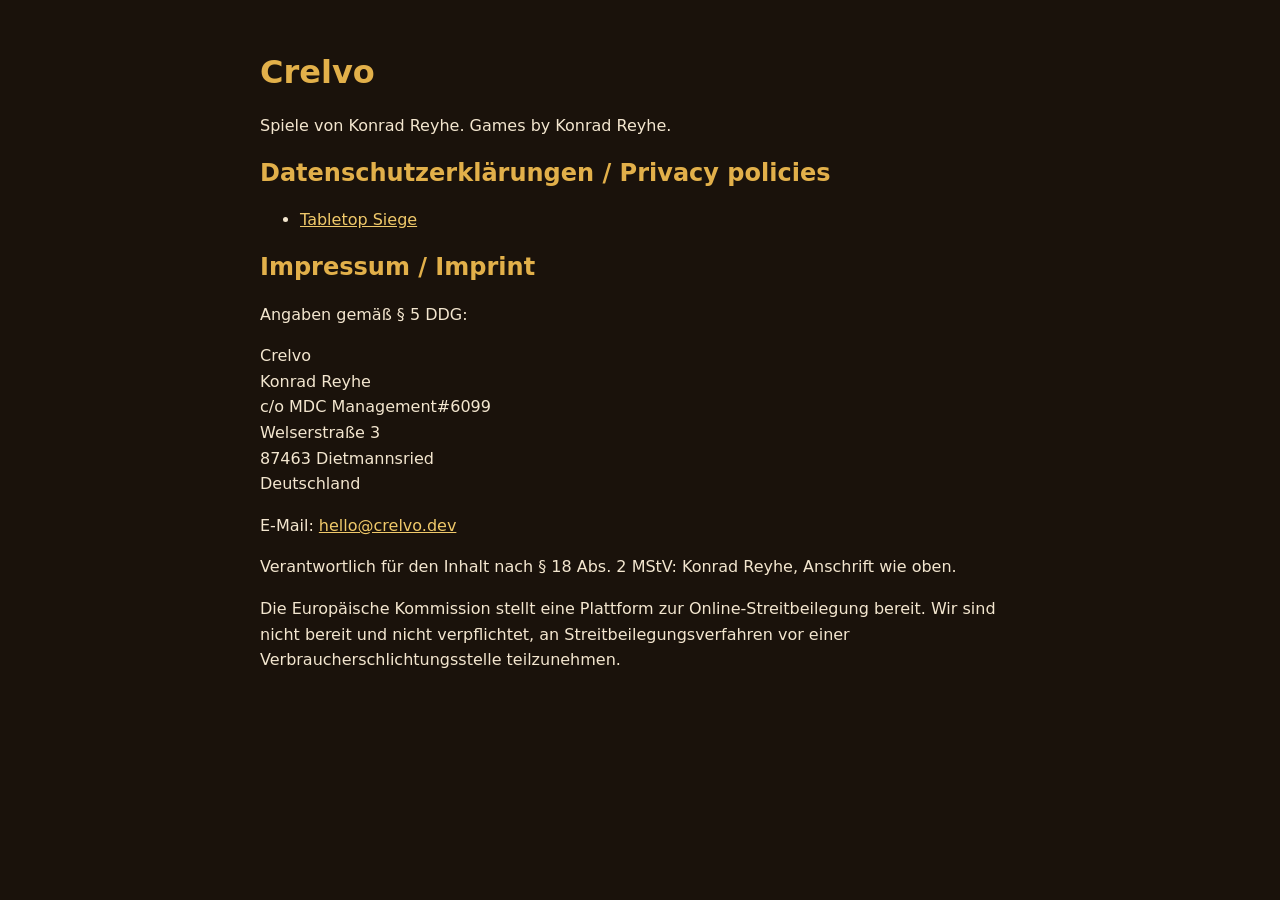
==== index.html @ 36c85a30 "Imprint and privacy policies for the Crelvo games" ====
<!doctype html>
<html lang="de">
<head>
<meta charset="utf-8">
<meta name="viewport" content="width=device-width, initial-scale=1">
<title>Crelvo: Impressum und Datenschutz</title>
<link rel="stylesheet" href="style.css">
</head>
<body>
<main>
<h1>Crelvo</h1>
<p>Spiele von Konrad Reyhe. Games by Konrad Reyhe.</p>

<h2>Datenschutzerklärungen / Privacy policies</h2>
<ul>
  <li><a href="tabletop-siege/privacy.html">Tabletop Siege</a></li>
</ul>

<h2 id="imprint">Impressum / Imprint</h2>
<p>Angaben gemäß § 5 DDG:</p>
<p>Crelvo<br>
Konrad Reyhe<br>
c/o MDC Management#6099<br>
Welserstraße 3<br>
87463 Dietmannsried<br>
Deutschland</p>
<p>E-Mail: <a href="mailto:hello@crelvo.dev">hello@crelvo.dev</a></p>
<p>Verantwortlich für den Inhalt nach § 18 Abs. 2 MStV: Konrad Reyhe, Anschrift wie oben.</p>
<p>Die Europäische Kommission stellt eine Plattform zur Online-Streitbeilegung bereit. Wir sind nicht bereit und nicht verpflichtet, an Streitbeilegungsverfahren vor einer Verbraucherschlichtungsstelle teilzunehmen.</p>
</main>
</body>
</html>
---- style.css ----
body { margin: 0; background: #1a120b; color: #f3e6cf; font: 16px/1.6 system-ui, -apple-system, "Segoe UI", sans-serif; }
main { max-width: 760px; margin: 0 auto; padding: 32px 16px 64px; }
h1, h2 { color: #e2b04a; line-height: 1.2; }
a { color: #f0c96a; }
.meta { color: #b9a68a; font-size: 14px; }
li { margin: 6px 0; }
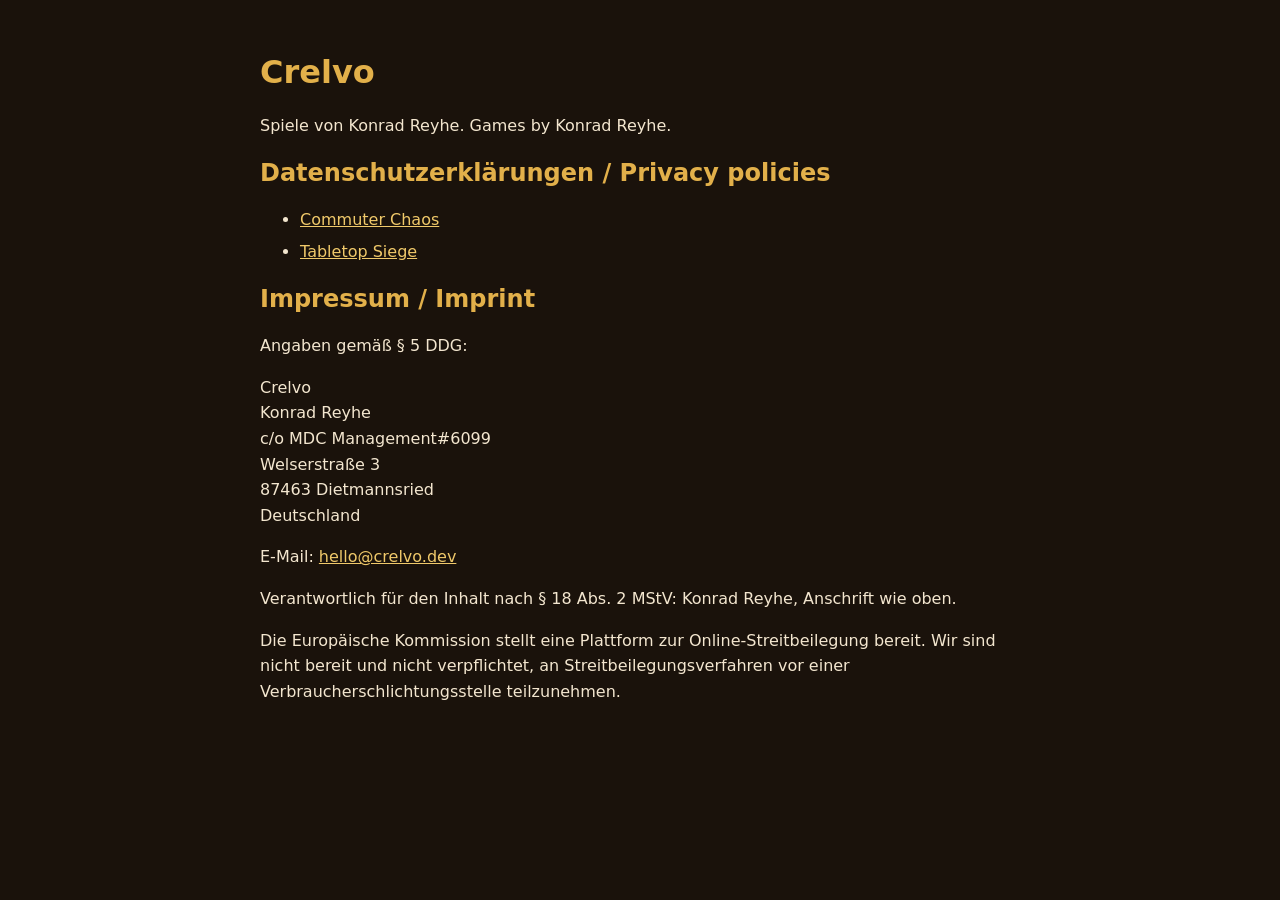
==== commit f247543e: "Commuter Chaos privacy policy Co-Authored-By: Claude Opus 5.5 (1M context) <noreply@anthropic.com>" ====
--- a/index.html
+++ b/index.html
@@ -13,6 +13,7 @@
 
 <h2>Datenschutzerklärungen / Privacy policies</h2>
 <ul>
+  <li><a href="commuter-chaos/privacy.html">Commuter Chaos</a></li>
   <li><a href="tabletop-siege/privacy.html">Tabletop Siege</a></li>
 </ul>
 
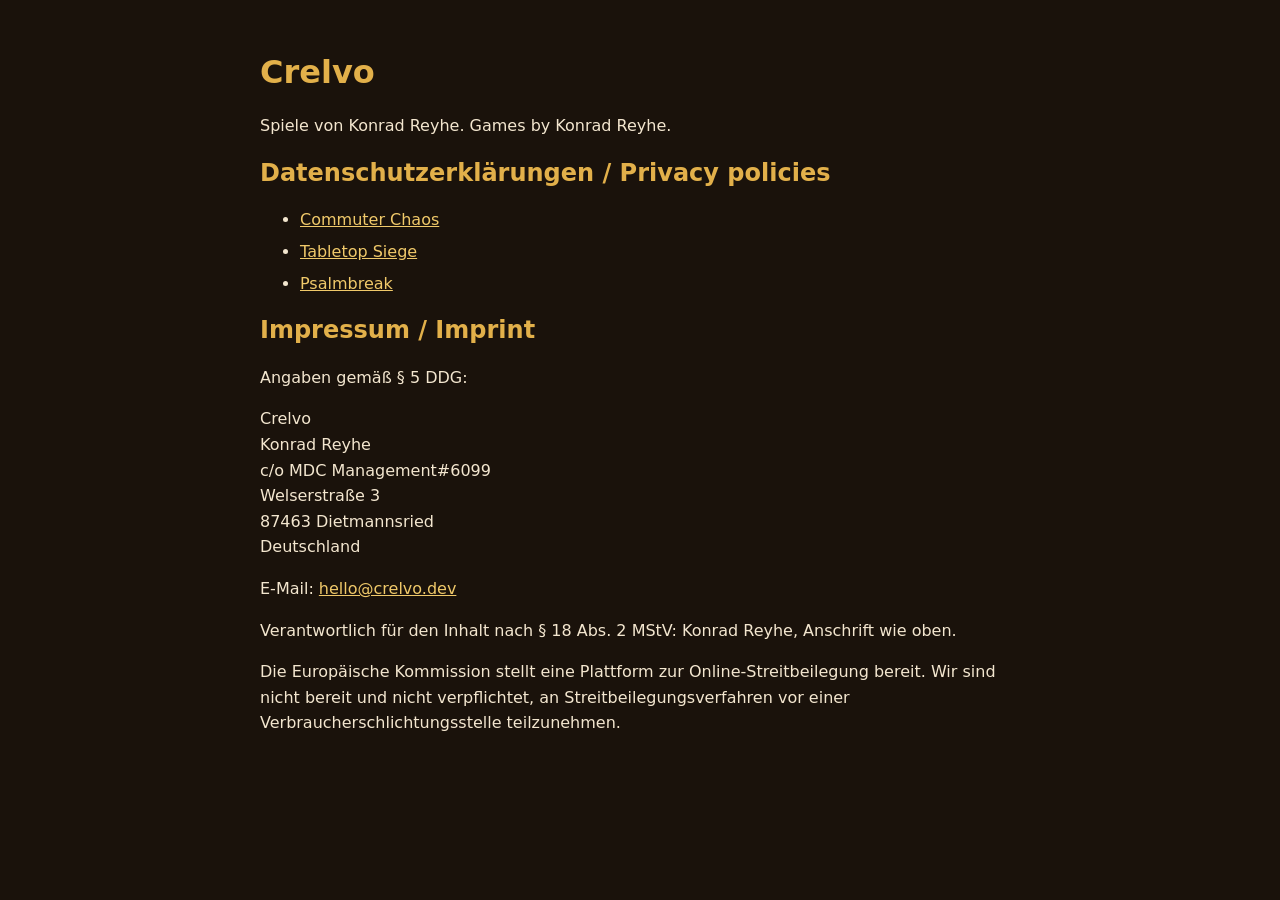
==== commit e13c9b73: "Psalmbreak privacy policy (EN, DE) Co-Authored-By: Claude Opus 5.5 <noreply@anthropic.com>" ====
--- a/index.html
+++ b/index.html
@@ -15,6 +15,7 @@
 <ul>
   <li><a href="commuter-chaos/privacy.html">Commuter Chaos</a></li>
   <li><a href="tabletop-siege/privacy.html">Tabletop Siege</a></li>
+  <li><a href="psalmbreak/privacy.html">Psalmbreak</a></li>
 </ul>
 
 <h2 id="imprint">Impressum / Imprint</h2>
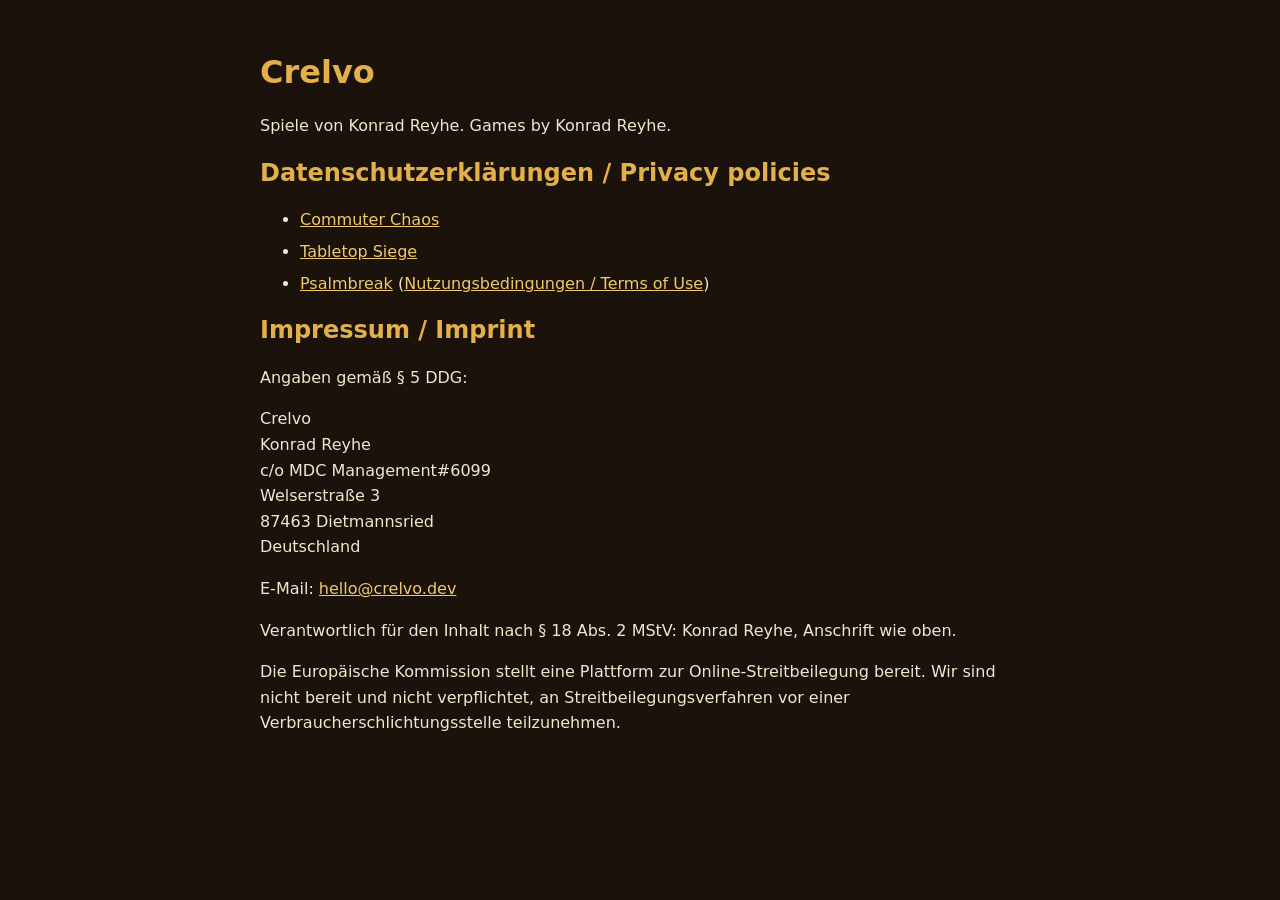
==== commit 32df9483: "Psalmbreak terms of use (EN, DE), Stand 31 October 2026 Co-Authored-By: Claude Opus 5.5 <noreply@ant" ====
--- a/index.html
+++ b/index.html
@@ -15,7 +15,7 @@
 <ul>
   <li><a href="commuter-chaos/privacy.html">Commuter Chaos</a></li>
   <li><a href="tabletop-siege/privacy.html">Tabletop Siege</a></li>
-  <li><a href="psalmbreak/privacy.html">Psalmbreak</a></li>
+  <li><a href="psalmbreak/privacy.html">Psalmbreak</a> (<a href="psalmbreak/terms.html">Nutzungsbedingungen / Terms of Use</a>)</li>
 </ul>
 
 <h2 id="imprint">Impressum / Imprint</h2>
